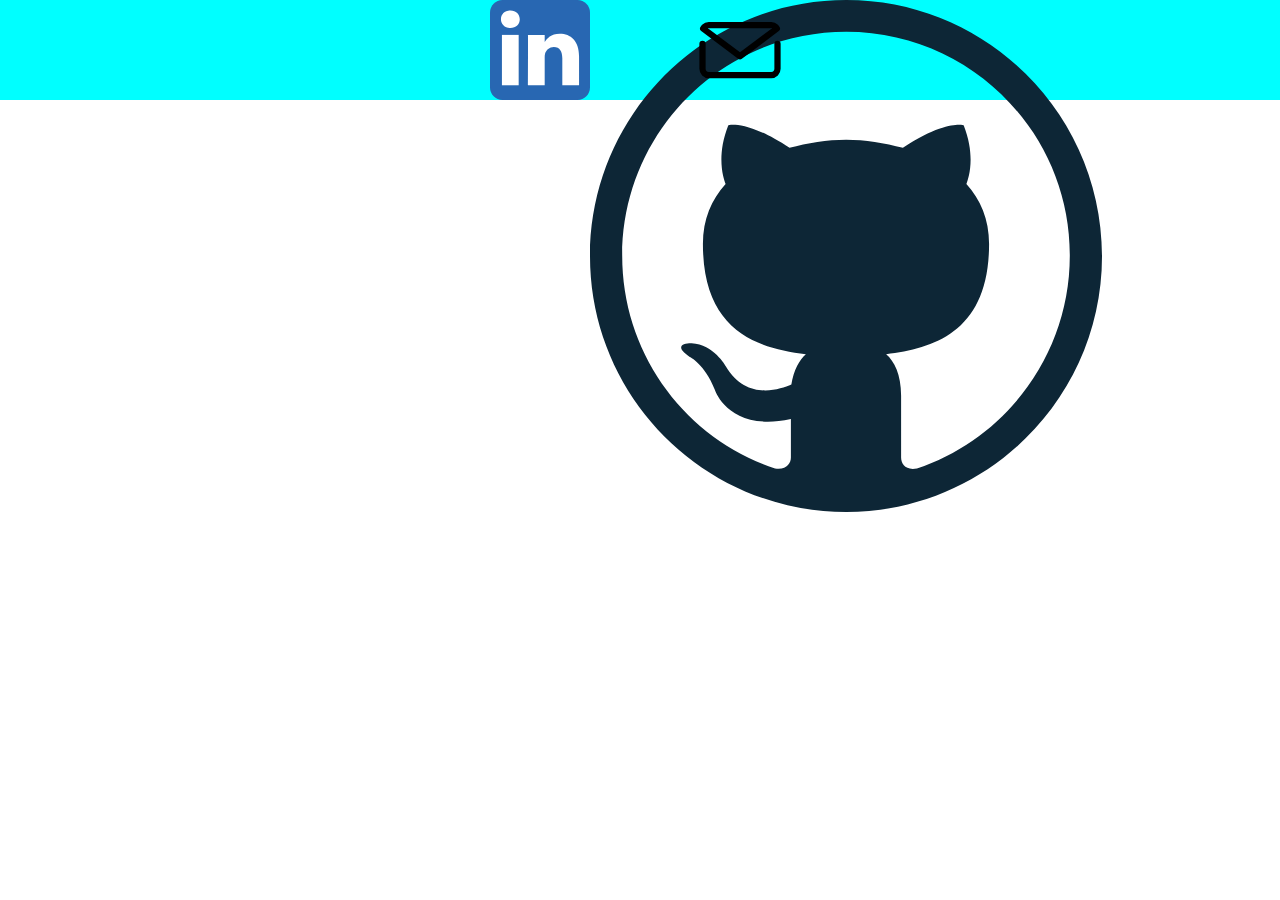
==== css-icon-buttons/index.html @ bd879996 "developing sns icons" ====
<!DOCTYPE html>
<html lang="en">
<head>
    <meta charset="UTF-8">
    <meta http-equiv="X-UA-Compatible" content="IE=edge">
    <meta name="viewport" content="width=device-width, initial-scale=1.0">
    <link rel="stylesheet" href="./style.css">
    <title>Document</title>
</head>
<body>
    <div class="container">
        <div class="button linkedin">
            <div class="circle circle-1">
                <img src="/SNS-icons/linkedin-icon.svg" alt="Linkedin">
            </div>
        </div>
        <div class="button github">
            <div class="circle circle-2">
                <img src="/SNS-icons/github-icon.svg" alt="Github">
              
            </div>
        </div>
        <div class="button email">
            <div class="circle circle-3">
                <img src="/SNS-icons/email-icon.svg" alt="Email">
            </div>
        </div>
    </div>

    
</body>
</html>
---- css-icon-buttons/style.css ----
*{
    margin: 0;
}
.container{
    height: 100%;
    background-color: aqua;
    display: flex;
    justify-content: center;
}

.button{
    width: 100px;
    height: 100px;
}
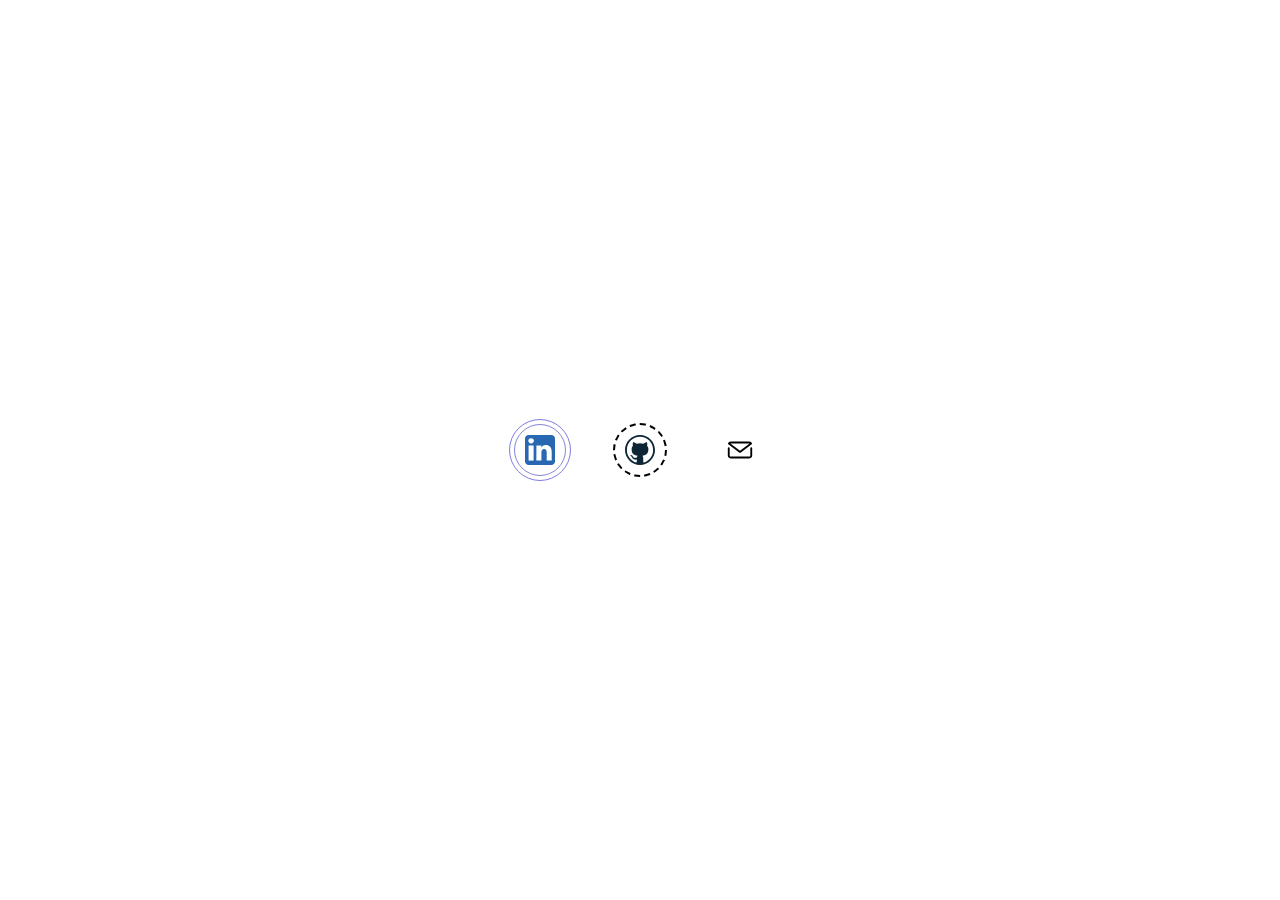
==== commit 37a71a6d: "editing buttons" ====
--- a/css-icon-buttons/index.html
+++ b/css-icon-buttons/index.html
@@ -10,20 +10,17 @@
 <body>
     <div class="container">
         <div class="button linkedin">
-            <div class="circle circle-1">
-                <img src="/SNS-icons/linkedin-icon.svg" alt="Linkedin">
-            </div>
+            <img src="/SNS-icons/linkedin-icon.svg" alt="Linkedin">
+            <div class="circle circle-1"></div>
+            <div class="circle circle-2"></div>
         </div>
+        
         <div class="button github">
-            <div class="circle circle-2">
-                <img src="/SNS-icons/github-icon.svg" alt="Github">
-              
-            </div>
+            <img src="/SNS-icons/github-icon.svg" alt="Github">
+            <div class="circle circle-3"></div>
         </div>
         <div class="button email">
-            <div class="circle circle-3">
-                <img src="/SNS-icons/email-icon.svg" alt="Email">
-            </div>
+            <img src="/SNS-icons/email-icon.svg" alt="Email">
         </div>
     </div>
 
--- a/css-icon-buttons/style.css
+++ b/css-icon-buttons/style.css
@@ -2,13 +2,45 @@
     margin: 0;
 }
 .container{
-    height: 100%;
-    background-color: aqua;
+    height: 100vh;
     display: flex;
+    align-items: center;
     justify-content: center;
 }
 
 .button{
     width: 100px;
     height: 100px;
+    display: flex;
+    justify-content: center;
+    align-items: center;
+    position: relative;
+    cursor: pointer;
+}
+
+.button img{
+    width: 30%;
+}
+
+.circle{
+    display: flex;
+    justify-content: center;
+    width: 50%;
+    height: 50%;
+    position: absolute;
+    border-radius: 50%;
+}
+
+.circle-1{
+    border: 1px solid rgb(134, 134, 212);
+}
+
+.circle-2{
+    width: 60%;
+    height: 60%;
+    border: 1.5px solid rgb(125, 125, 226);
+}
+
+.circle-3{
+    border: 2px dashed black
 }